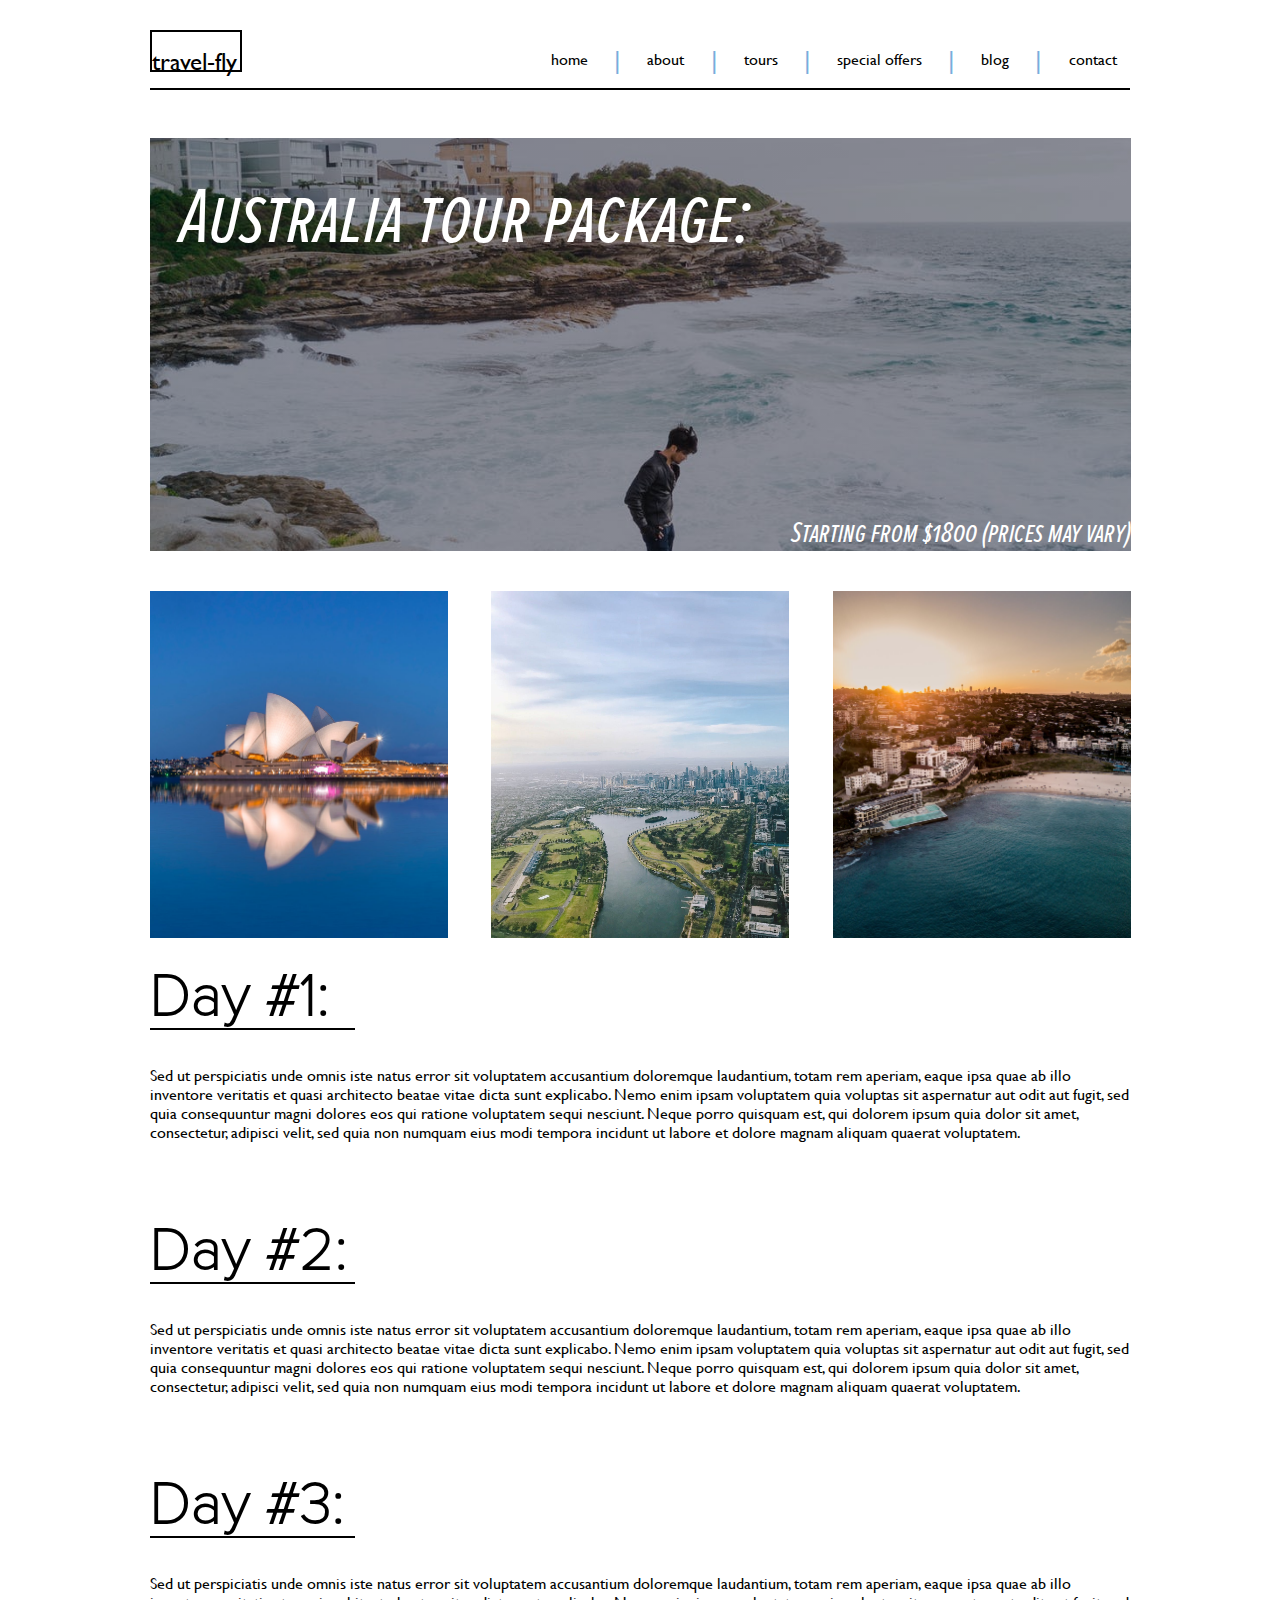
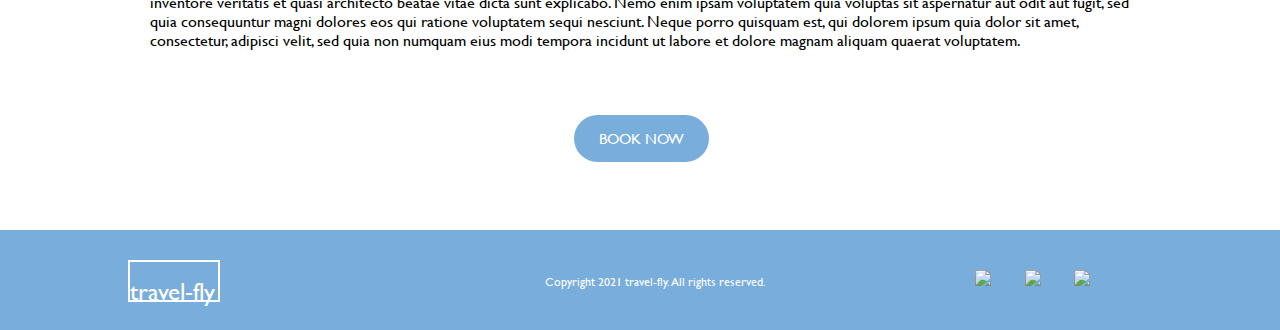
==== tour-pages/aus.html @ e9a72c8f "Initial commit" ====
<!DOCTYPE html>
<html lang="en">
<head>
    <meta charset="UTF-8">
    <meta http-equiv="X-UA-Compatible" content="IE=edge">
    <meta name="viewport" content="width=device-width, initial-scale=1.0">
    <title>Australia Tour</title>
    <link rel="stylesheet" href="../css/styles.css">
</head>
<body>

    <nav>
        <div class="logo"><p>travel-fly</p></div>
        <div class="links">
            <a href="#">home</a><p>|</p>
            <a href="#">about</a><p>|</p>
            <a href="#">tours</a><p>|</p>
            <a href="#">special offers</a><p>|</p>
            <a href="#">blog</a><p>|</p>
            <a href="#">contact</a>
        </div>
    </nav>

    <div class="tour-package">
        <div class="header australiaH">
            <div class="upper-text">
                Australia tour package:
            </div>
            <div class="lower-text">
                Starting from $1800 (prices may vary)
            </div>
        </div>

        <div class="images">
            <div class="image aus1"></div>
            <div class="image aus2"></div>
            <div class="image aus3"></div>
        </div>

        <div class="days">
            <div class="days-section">
                <h1>Day #1:</h1>
                <p>Sed ut perspiciatis unde omnis iste natus error sit voluptatem accusantium doloremque laudantium, totam rem aperiam, eaque ipsa quae ab illo inventore veritatis et quasi architecto beatae vitae dicta sunt explicabo. Nemo enim ipsam voluptatem quia voluptas sit aspernatur aut odit aut fugit, sed quia consequuntur magni dolores eos qui ratione voluptatem sequi nesciunt. Neque porro quisquam est, qui dolorem ipsum quia dolor sit amet, consectetur, adipisci velit, sed quia non numquam eius modi tempora incidunt ut labore et dolore magnam aliquam quaerat voluptatem.</p>
            </div>
            <div class="days-section">
                <h1>Day #2:</h1>
                <p>Sed ut perspiciatis unde omnis iste natus error sit voluptatem accusantium doloremque laudantium, totam rem aperiam, eaque ipsa quae ab illo inventore veritatis et quasi architecto beatae vitae dicta sunt explicabo. Nemo enim ipsam voluptatem quia voluptas sit aspernatur aut odit aut fugit, sed quia consequuntur magni dolores eos qui ratione voluptatem sequi nesciunt. Neque porro quisquam est, qui dolorem ipsum quia dolor sit amet, consectetur, adipisci velit, sed quia non numquam eius modi tempora incidunt ut labore et dolore magnam aliquam quaerat voluptatem.</p>
            </div>
            <div class="days-section">
                <h1>Day #3:</h1>
                <p>Sed ut perspiciatis unde omnis iste natus error sit voluptatem accusantium doloremque laudantium, totam rem aperiam, eaque ipsa quae ab illo inventore veritatis et quasi architecto beatae vitae dicta sunt explicabo. Nemo enim ipsam voluptatem quia voluptas sit aspernatur aut odit aut fugit, sed quia consequuntur magni dolores eos qui ratione voluptatem sequi nesciunt. Neque porro quisquam est, qui dolorem ipsum quia dolor sit amet, consectetur, adipisci velit, sed quia non numquam eius modi tempora incidunt ut labore et dolore magnam aliquam quaerat voluptatem.</p>
            </div>
        </div>

        <div class="button">
            <a href="#"><span class="promoBtn">BOOK NOW</span></a>
        </div>
    </div>

    <footer>
        <div class="logo">
            <p>travel-fly</p>
        </div>
        <div class="copyright">
            <p>Copyright 2021 travel-fly. All rights reserved.</p>
        </div>
        <div class="images">
            <a href="#"><img src="images/facebook.png"></a>
            <a href="#"><img src="images/instagram.png"></a>
            <a href="#"><img src="images/twitter.png"></a>
        </div>
    </footer>

</body>
</html>
---- css/styles.css ----
* {
  margin: 0;
  padding: 0;
  box-sizing: border-box;
}

html,
body {
  height: 100%;
}

h1,
h2,
h3,
h4,
h5,
h6,
p {
  margin-bottom: 16px;
}

@font-face {
  font-family: Gill;
  src: url(fonts/GillSans.ttc);
}
@font-face {
  font-family: Proxima;
  src: url(fonts/ProximaNovaScOsfExtraCondensed.ttf);
}
@font-face {
  font-family: ProximaThin;
  src: url(fonts/Proxima-Nova-Thin.otf);
}
nav {
  max-width: 980px;
  min-height: 60px;
  margin: 0 auto;
  display: flex;
  justify-content: space-between;
  border-bottom: #000 solid 2px;
  margin-top: 30px;
}
nav .logo {
  width: 92px;
  height: 42px;
  border-bottom: #000 solid 2px;
  border-right: #000 solid 2px;
  border-top: #000 solid 2px;
  border-left: #000 solid 2px;
}
nav .logo p {
  text-decoration: none;
  color: #000;
  margin-top: 15px;
  font-family: Gill;
  font-size: 25px;
}
nav .links {
  width: 592px;
  height: 42px;
  align-self: center;
  display: flex;
}
nav .links a {
  text-decoration: none;
  color: #000;
  margin: auto;
  font-family: Gill;
}
nav .links p {
  text-decoration: none;
  color: #79addc;
  margin: auto;
  font-size: 25px;
  font-family: Gill;
}

@media only screen and (max-width: 750px) {
  nav {
    max-width: 460px;
    flex-direction: column;
    margin: 0 auto;
    align-items: center;
    margin-top: 30px;
  }
  nav .logo {
    margin-left: 0px;
    margin-right: 0px;
    margin-bottom: 5px;
  }
  nav .links {
    max-width: 450px;
    margin-left: 0px;
    margin-right: 0px;
    margin-bottom: 5px;
  }
}
footer {
  max-width: 1280px;
  min-height: 100px;
  margin: 0 auto;
  display: flex;
  background-color: #79addc;
}
footer .logo {
  margin-top: 30px;
  margin-left: 10%;
  width: 92px;
  height: 42px;
  border-bottom: #fff solid 2px;
  border-right: #fff solid 2px;
  border-top: #fff solid 2px;
  border-left: #fff solid 2px;
}
footer .logo p {
  text-decoration: none;
  color: #fff;
  margin-top: 15px;
  font-family: Gill;
  font-size: 25px;
}
footer .copyright {
  margin-top: 30px;
  margin-left: 9%;
  width: 50%;
}
footer .copyright p {
  text-align: center;
  text-decoration: none;
  color: #fff;
  margin-top: 15px;
  font-family: Gill;
  font-size: 12px;
}
footer .images {
  width: 115px;
  height: 23px;
  margin-top: 40px;
  display: flex;
  justify-content: space-between;
  margin-right: 10%;
}

@media only screen and (max-width: 950px) {
  footer {
    max-width: 536px;
    flex-direction: column;
    padding-left: 0px;
    padding-right: 0px;
    align-items: center;
  }
  footer .logo {
    margin-left: 0px;
    margin-right: 0px;
    margin-bottom: 10px;
  }
  footer .copyright {
    margin-left: 0px;
    margin-right: 0px;
  }
  footer .images {
    margin-left: 0px;
    margin-right: 0px;
    margin-bottom: 30px;
  }
}
.tour header {
  max-width: 981px;
  margin: 50px auto 0 auto;
  height: 200px;
  background-image: linear-gradient(to bottom, rgba(0, 0, 0, 0.4), rgba(0, 0, 0, 0.4)), url(../images/tours-header.jpg);
  background-size: cover;
  background-position: center;
  display: flex;
  align-items: center;
  justify-content: center;
}
.tour header span {
  text-transform: uppercase;
  color: #fff;
  font-family: Proxima;
  font-size: 60px;
}
.tour .tours {
  max-width: 818px;
  margin: 48px auto 100px auto;
  min-height: 200px;
  display: flex;
  justify-content: space-between;
  flex-wrap: wrap;
}
.tour .tours .tourPromo {
  height: 304px;
  width: 236px;
  background-repeat: no-repeat;
  background-position: center;
  background-size: cover;
  color: #fff;
  display: flex;
  flex-direction: column;
  align-items: center;
  justify-content: center;
  margin-bottom: 55px;
}
.tour .tours .tourPromo .header {
  margin: 0 auto;
  font-family: ProximaThin;
  font-size: 60px;
  margin-bottom: 15px;
}
.tour .tours .tourPromo .header2 {
  margin: 0 auto;
  font-family: ProximaThin;
  font-size: 40px;
  margin-bottom: 15px;
}
.tour .tours .tourPromo .price {
  margin-bottom: 70px;
  text-align: center;
  text-decoration: none;
  color: #fff;
  font-family: ProximaThin;
  font-size: 30px;
}
.tour .tours .tourPromo .promoBtn {
  padding: 15px 25px;
  border-radius: 25px;
  background-color: #79addc;
  color: #fff;
  text-align: center;
  font-size: 15px;
  border: none;
  white-space: nowrap;
  font-family: Gill;
}
.tour .tours .tourPromo a {
  text-decoration: none;
}
.tour .tours .israel {
  background-image: linear-gradient(to right, rgba(0, 0, 0, 0.4), rgba(0, 0, 0, 0.4)), url(../images/tours/tour-01.jpg);
}
.tour .tours .usa {
  background-image: linear-gradient(to right, rgba(0, 0, 0, 0.4), rgba(0, 0, 0, 0.4)), url(../images/tours/tour-02.jpg);
}
.tour .tours .australia {
  background-image: linear-gradient(to right, rgba(0, 0, 0, 0.4), rgba(0, 0, 0, 0.4)), url(../images/tours/tour-03.jpg);
}
.tour .tours .nz {
  background-image: linear-gradient(to right, rgba(0, 0, 0, 0.4), rgba(0, 0, 0, 0.4)), url(../images/tours/tour-04.jpg);
}
.tour .tours .france {
  background-image: linear-gradient(to right, rgba(0, 0, 0, 0.4), rgba(0, 0, 0, 0.4)), url(../images/tours/tour-05.jpg);
}
.tour .tours .egypt {
  background-image: linear-gradient(to right, rgba(0, 0, 0, 0.4), rgba(0, 0, 0, 0.4)), url(../images/tours/tour-06.jpg);
}
.tour .tours .japan {
  background-image: linear-gradient(to right, rgba(0, 0, 0, 0.4), rgba(0, 0, 0, 0.4)), url(../images/tours/tour-07.jpg);
}
.tour .tours .canada {
  background-image: linear-gradient(to right, rgba(0, 0, 0, 0.4), rgba(0, 0, 0, 0.4)), url(../images/tours/tour-08.jpg);
}
.tour .tours .uae {
  background-image: linear-gradient(to right, rgba(0, 0, 0, 0.4), rgba(0, 0, 0, 0.4)), url(../images/tours/tour-09.jpg);
}

@media all and (max-width: 1200px) {
  .tour {
    padding: 20px;
  }
  .tour .tours {
    flex-direction: column;
    align-items: center;
  }
}
.tour-package .header {
  max-width: 981px;
  margin: 48px auto 0 auto;
  height: 413px;
  background-size: cover;
  background-position: center;
  display: flex;
}
.tour-package .israelH {
  background-image: linear-gradient(to bottom, rgba(0, 0, 0, 0.4), rgba(0, 0, 0, 0.4)), url(../images/tours/tour-01.jpg);
}
.tour-package .usaH {
  background-image: linear-gradient(to bottom, rgba(0, 0, 0, 0.4), rgba(0, 0, 0, 0.4)), url(../images/tours/tour-02.jpg);
}
.tour-package .australiaH {
  background-image: linear-gradient(to bottom, rgba(0, 0, 0, 0.4), rgba(0, 0, 0, 0.4)), url(../images/tours/tour-03.jpg);
}
.tour-package .nzH {
  background-image: linear-gradient(to bottom, rgba(0, 0, 0, 0.4), rgba(0, 0, 0, 0.4)), url(../images/tours/tour-04.jpg);
}
.tour-package .franceH {
  background-image: linear-gradient(to bottom, rgba(0, 0, 0, 0.4), rgba(0, 0, 0, 0.4)), url(../images/tours/tour-05.jpg);
}
.tour-package .egyptH {
  background-image: linear-gradient(to bottom, rgba(0, 0, 0, 0.4), rgba(0, 0, 0, 0.4)), url(../images/tours/tour-06.jpg);
}
.tour-package .japanH {
  background-image: linear-gradient(to bottom, rgba(0, 0, 0, 0.4), rgba(0, 0, 0, 0.4)), url(../images/tours/tour-07.jpg);
}
.tour-package .canadaH {
  background-image: linear-gradient(to bottom, rgba(0, 0, 0, 0.4), rgba(0, 0, 0, 0.4)), url(../images/tours/tour-08.jpg);
}
.tour-package .uaeH {
  background-image: linear-gradient(to bottom, rgba(0, 0, 0, 0.4), rgba(0, 0, 0, 0.4)), url(../images/tours/tour-09.jpg);
}
.tour-package .upper-text {
  font-size: 80px;
  font-family: Proxima;
  color: #fff;
  align-self: flex-start;
  justify-content: left;
  margin-top: 30px;
  margin-left: 30px;
}
.tour-package .upper-text2 {
  font-size: 70px;
  font-family: Proxima;
  color: #fff;
  align-self: flex-start;
  justify-content: left;
  margin-top: 30px;
  margin-left: 30px;
}
.tour-package .lower-text {
  font-size: 30px;
  font-family: Proxima;
  color: #fff;
  align-self: flex-end;
  margin-left: auto;
}
.tour-package .images {
  max-width: 981px;
  margin: 40px auto 0 auto;
  min-height: 347px;
  display: flex;
  justify-content: space-between;
  flex-wrap: wrap;
}
.tour-package .images .image {
  height: 347px;
  width: 298px;
  background-repeat: no-repeat;
  background-position: center;
  background-size: cover;
  color: #fff;
  display: flex;
  flex-direction: column;
  align-items: center;
  justify-content: center;
  margin-bottom: 30px;
}
.tour-package .images .israel1 {
  background-image: url(../images/tour-packs/israel/israel-tour-01.jpg);
}
.tour-package .images .israel2 {
  background-image: url(../images/tour-packs/israel/israel-tour-02.jpg);
}
.tour-package .images .israel3 {
  background-image: url(../images/tour-packs/israel/israel-tour-03.jpg);
}
.tour-package .images .usa1 {
  background-image: url(../images/tour-packs/usa/usa-tour-01.jpg);
}
.tour-package .images .usa2 {
  background-image: url(../images/tour-packs/usa/usa-tour-02.jpg);
}
.tour-package .images .usa3 {
  background-image: url(../images/tour-packs/usa/usa-tour-03.jpg);
}
.tour-package .images .aus1 {
  background-image: url(../images/tour-packs/aus/aus-tour-01.jpg);
}
.tour-package .images .aus2 {
  background-image: url(../images/tour-packs/aus/aus-tour-02.jpg);
}
.tour-package .images .aus3 {
  background-image: url(../images/tour-packs/aus/aus-tour-03.jpg);
}
.tour-package .images .nz1 {
  background-image: url(../images/tour-packs/nz/nz-tour-01.jpg);
}
.tour-package .images .nz2 {
  background-image: url(../images/tour-packs/nz/nz-tour-02.jpg);
}
.tour-package .images .nz3 {
  background-image: url(../images/tour-packs/nz/nz-tour-03.jpg);
}
.tour-package .images .france1 {
  background-image: url(../images/tour-packs/france/france-tour-01.jpg);
}
.tour-package .images .france2 {
  background-image: url(../images/tour-packs/france/france-tour-02.jpg);
}
.tour-package .images .france3 {
  background-image: url(../images/tour-packs/france/france-tour-03.jpg);
}
.tour-package .images .egypt1 {
  background-image: url(../images/tour-packs/egypt/egypt-tour-01.jpg);
}
.tour-package .images .egypt2 {
  background-image: url(../images/tour-packs/egypt/egypt-tour-02.jpg);
}
.tour-package .images .egypt3 {
  background-image: url(../images/tour-packs/egypt/egypt-tour-03.jpg);
}
.tour-package .images .japan1 {
  background-image: url(../images/tour-packs/japan/japan-tour-01.jpg);
}
.tour-package .images .japan2 {
  background-image: url(../images/tour-packs/japan/japan-tour-02.jpg);
}
.tour-package .images .japan3 {
  background-image: url(../images/tour-packs/japan/japan-tour-03.jpg);
}
.tour-package .images .canada1 {
  background-image: url(../images/tour-packs/canada/canada-tour-01.jpg);
}
.tour-package .images .canada2 {
  background-image: url(../images/tour-packs/canada/canada-tour-02.jpg);
}
.tour-package .images .canada3 {
  background-image: url(../images/tour-packs/canada/canada-tour-03.jpg);
}
.tour-package .images .uae1 {
  background-image: url(../images/tour-packs/uae/uae-tour-01.jpg);
}
.tour-package .images .uae2 {
  background-image: url(../images/tour-packs/uae/uae-tour-02.jpg);
}
.tour-package .images .uae3 {
  background-image: url(../images/tour-packs/uae/uae-tour-03.jpg);
}
.tour-package .days {
  max-width: 981px;
  margin: 0 auto 0 auto;
  max-width: 980px;
}
.tour-package .days .days-section {
  margin-bottom: 80px;
}
.tour-package .days .days-section h1 {
  text-decoration: none;
  color: #000;
  font-family: ProximaThin;
  font-size: 60px;
  border-bottom: #000 solid 2px;
  width: 205px;
  margin-bottom: 36px;
}
.tour-package .days .days-section p {
  text-decoration: none;
  color: #000;
  font-family: Gill;
  font-size: 16px;
}
.tour-package .button {
  max-width: 133px;
  margin: 0 auto 0 auto;
  height: 100px;
}
.tour-package .button .promoBtn {
  padding: 15px 25px;
  border-radius: 25px;
  background-color: #79addc;
  color: #fff;
  text-align: center;
  font-size: 15px;
  border: none;
  white-space: nowrap;
  font-family: Gill;
}
.tour-package .button a {
  text-decoration: none;
}

@media all and (max-width: 1200px) {
  .tour-package {
    padding: 20px;
  }
  .tour-package .images {
    flex-direction: column;
    align-items: center;
  }
}
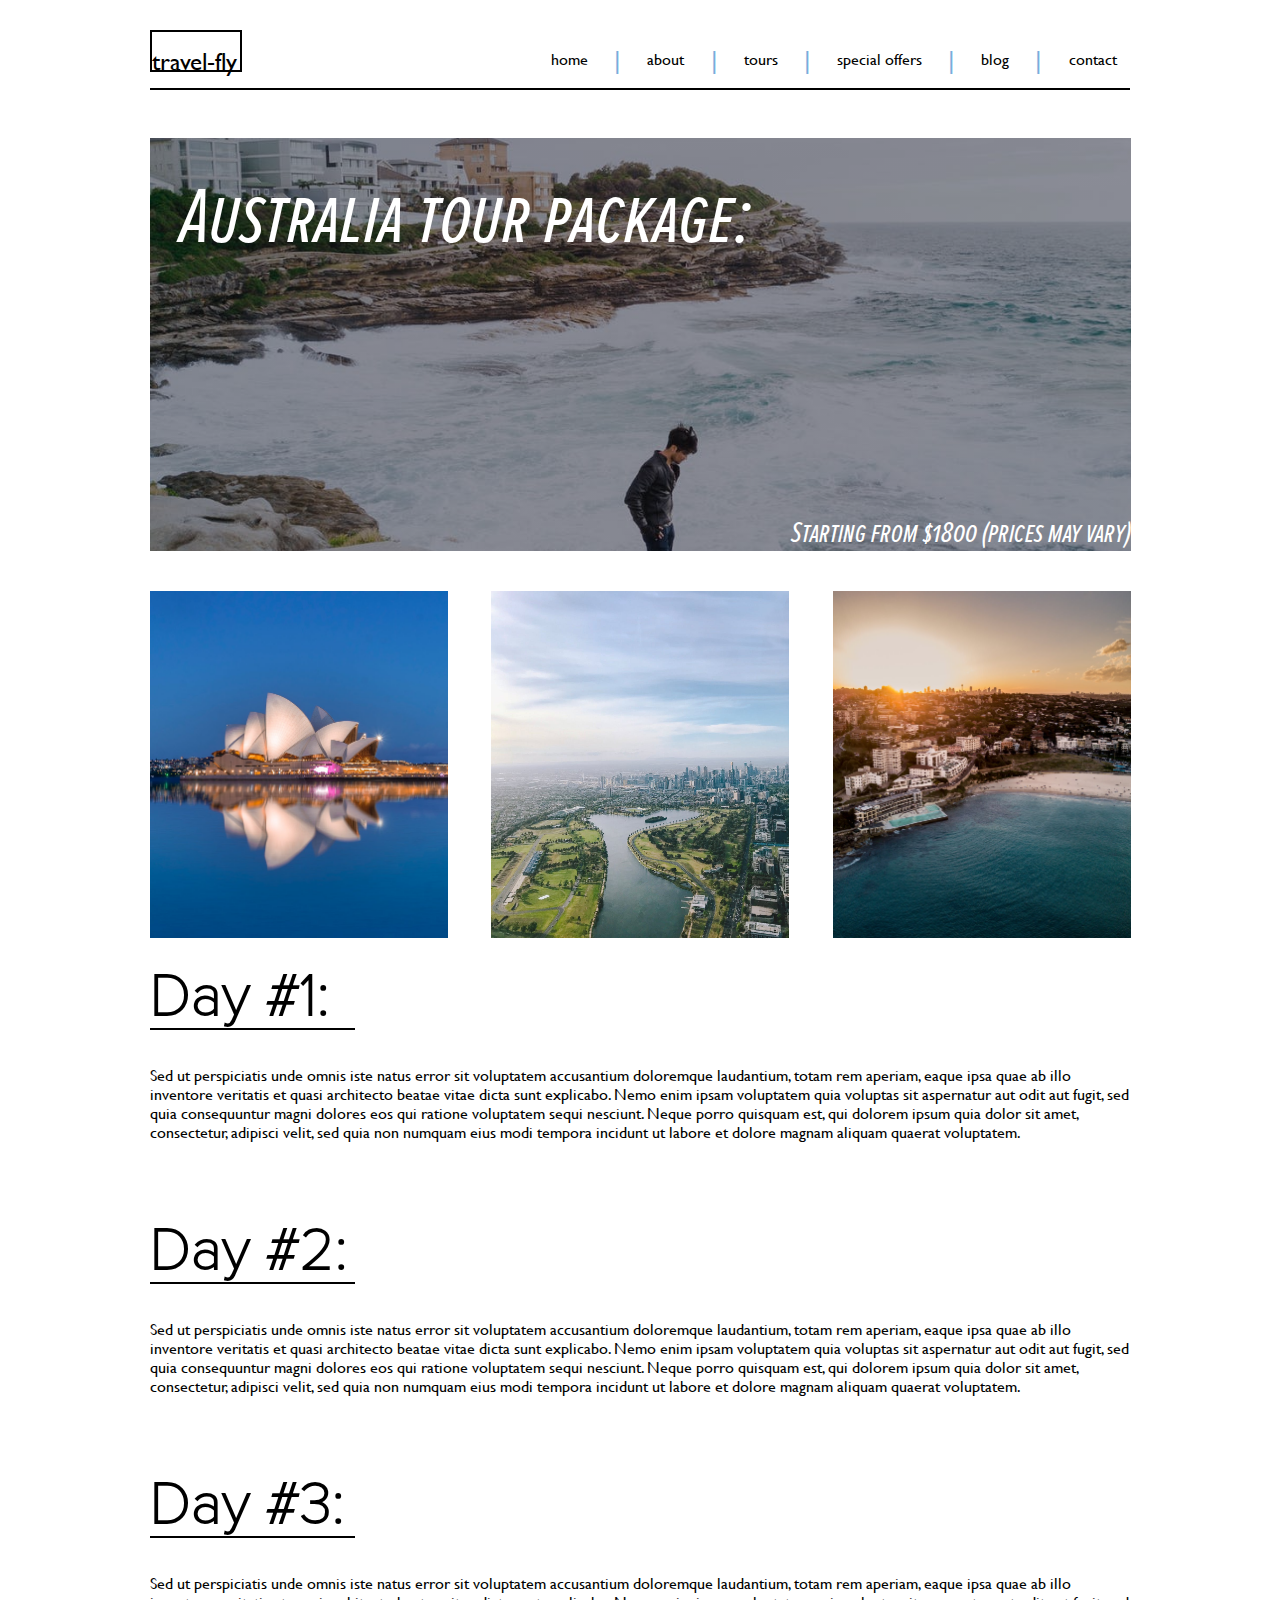
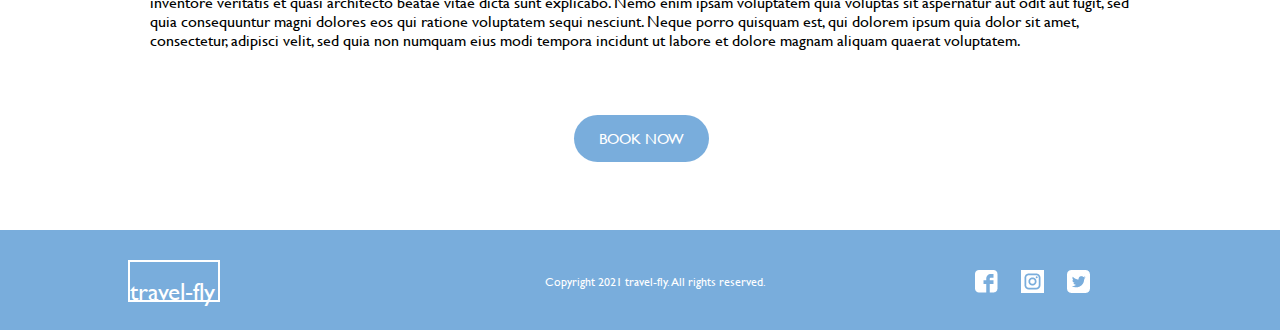
==== commit 13515e50: "Footer Image Fix" ====
--- a/tour-pages/aus.html
+++ b/tour-pages/aus.html
@@ -65,9 +65,9 @@
             <p>Copyright 2021 travel-fly. All rights reserved.</p>
         </div>
         <div class="images">
-            <a href="#"><img src="images/facebook.png"></a>
-            <a href="#"><img src="images/instagram.png"></a>
-            <a href="#"><img src="images/twitter.png"></a>
+            <a href="#"><img src="../images/facebook.png"></a>
+            <a href="#"><img src="../images/instagram.png"></a>
+            <a href="#"><img src="../images/twitter.png"></a>
         </div>
     </footer>
 
